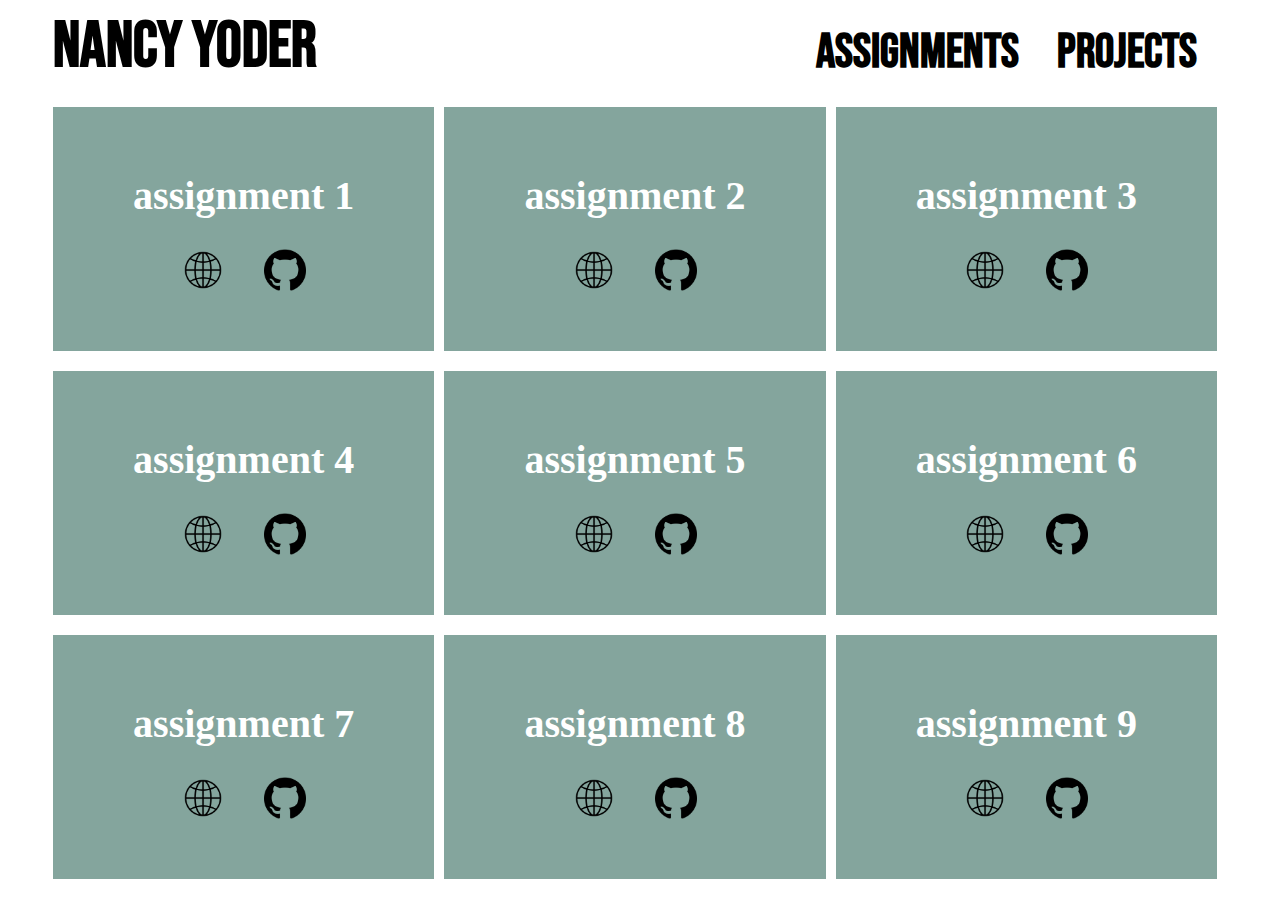
==== assignments.html @ 706b5bf9 "taken out of folder" ====
<!DOCTYPE html>
<html>
    <head>
        <title>FWD Class Portal Assignments</title>
        <meta charset="UTF-8"/>
        <link rel="stylesheet" href="styles.css">
        <link href='https://fonts.googleapis.com/css?family=Bebas Neue' rel='stylesheet'>
    </head>
    <body>
        <div class="wrapper">
            <div class = "top">
                <div class = "logo"><a href="index.html">Nancy Yoder</a></div>
                <div class = "nav">
                    <ul>
                        <li>
                            <a href="assignments.html">Assignments</a>
                        </li>
                        <li>
                            <a href="projects.html">Projects</a>
                        </li>

                    </ul>
                </div>
            </div>

            <div class = "row">
                <div class = "box-4"> 
                    <header class ="assign-head">assignment 1</header>
                    <a href="https://nancyyoder.github.io/fwd-assignment-1/"><img src="globe.png" class="g-hub" alt="globe icon" style="width:42px;height:42px;"></a>
                    <a href="https://github.com/nancyyoder/fwd-assignment-1"><img src="github-logo.png" class="web-site" alt="globe icon" style="width:42px;height:42px;"></a>
                </div>
                <div class = "box-4">
                    <header class ="assign-head">assignment 2</header>
                    <a href="under-construction.html"><img src="globe.png" class="g-hub" alt="globe icon" style="width:42px;height:42px;"></a>
                    <a href="under-construction.html"><img src="github-logo.png" class="web-site" alt="globe icon" style="width:42px;height:42px;"></a>
                </div>
                <div class = "box-4">
                    <header class ="assign-head">assignment 3</header>
                    <a href="under-construction.html"><img src="globe.png" class="g-hub" alt="globe icon" style="width:42px;height:42px;"></a>
                    <a href="under-construction.html"><img src="github-logo.png" class="web-site" alt="globe icon" style="width:42px;height:42px;"></a>
                </div>
            </div>
            <div class = "row">
                <div class = "box-4">
                    <header class ="assign-head">assignment 4</header>
                    <a href="under-construction.html"><img src="globe.png" class="g-hub" alt="globe icon" style="width:42px;height:42px;"></a>
                    <a href="under-construction.html"><img src="github-logo.png" class="web-site" alt="globe icon" style="width:42px;height:42px;"></a>
                </div>
                <div class = "box-4">
                    <header class ="assign-head">assignment 5</header>
                    <a href="under-construction.html"><img src="globe.png" class="g-hub" alt="globe icon" style="width:42px;height:42px;"></a>
                    <a href="under-construction.html"><img src="github-logo.png" class="web-site" alt="globe icon" style="width:42px;height:42px;"></a>
                </div>
                <div class = "box-4">
                    <header class ="assign-head">assignment 6</header>
                    <a href="under-construction.html"><img src="globe.png" class="g-hub" alt="globe icon" style="width:42px;height:42px;"></a>
                    <a href="under-construction.html"><img src="github-logo.png" class="web-site" alt="globe icon" style="width:42px;height:42px;"></a>
                </div>
            </div>
            <div class = "row">
                <div class = "box-4">
                    <header class ="assign-head">assignment 7</header>
                    <a href="under-construction.html"><img src="globe.png" class="g-hub" alt="globe icon" style="width:42px;height:42px;"></a>
                    <a href="under-construction.html"><img src="github-logo.png" class="web-site" alt="globe icon" style="width:42px;height:42px;"></a>
                </div>
                <div class = "box-4">
                    <header class ="assign-head">assignment 8</header>
                    <a href="under-construction.html"><img src="globe.png" class="g-hub" alt="globe icon" style="width:42px;height:42px;"></a>
                    <a href="under-construction.html"><img src="github-logo.png" class="web-site" alt="globe icon" style="width:42px;height:42px;"></a>
                </div>
                <div class = "box-4">
                    <header class ="assign-head">assignment 9</header>
                    <a href="under-construction.html"><img src="globe.png" class="g-hub" alt="globe icon" style="width:42px;height:42px;"></a>
                    <a href="under-construction.html"><img src="github-logo.png" class="web-site" alt="globe icon" style="width:42px;height:42px;"></a>
                </div>
            </div>
        </div>

    </body>

</html>
---- styles.css ----
.wrapper {
    display: flex;  
    flex-flow: row wrap;
    font-weight: bold;
    text-align: center; 
    justify-content: center;
    /* padding: 10px; */
}

.top{
    display: flex;
    /* align-items: stretch;
    padding: 10px; */
    flex: 1 100%;
    margin-right: 45px;
    margin-left: 45px;
}

.logo{
    /* background-color: blanchedalmond; */
    flex: 1 1 70%;
    margin-right: 10px;
    font-size: 4em;
    /* font-size: 4vw; */
    text-align: left;
    font-family: 'Bebas Neue';
}

.nav{
    /* background-color: blanchedalmond; */
    flex: 1 100%;
    margin-left: 10px;
    text-align: right;
}

li {
    font-size: 3em;
    margin-right: 30px;
    font-family: 'Bebas Neue';
    display: inline;
  }

  #assign{
    color: white;
  }

  #assign:hover{
    color:#dddddd;
  }

  a:link {
    text-decoration: none;
    color: black;
  }
  
  a:visited {
    text-decoration: none;
    color: black;
  }
  
  a:hover {
    text-decoration: none;
    color:#635e5e;
  }
  
  a:active {
    text-decoration: none;
    color: black;
  }



.title{
    margin-right: 45px;
    margin-left: 45px;
    margin-top: 0px;
    margin-bottom: 10px;
    background-color: #F5CAC3;
    padding-top: 50px;
    padding-bottom: 50px;
    padding-left: 30px;
    padding-right: 20px;
    flex: 1 100%;
    text-align: left; 
    justify-content: left;
    font-size: 2.5em;
    color: white;
}

.ATLS{
    font-size: 1.8em;
}

.fwd{
  font-size: 2em;
}

.row{
    display: flex;
    align-items: stretch;
    /* padding: 10px; */
    flex: 1 100%;
    height: auto;
    margin-right: 45px;
    margin-left: 45px;
    /* background-color: blue; */
}

.box-1{
    /* margin: 45px; */
    margin-top:10px;
    background-color: #84A59D;
    padding-top: 100px;
    padding-bottom: 100px;
    flex: 1 1 50%;
    font-size: 2.5em;
    margin-right: 10px;
    color: white;
    margin-bottom:10px;
}

.box-2{
    /* margin: 45px; */
    margin-top: 10px;
    background-color: #F8CF8B;
    padding-top: 100px;
    padding-bottom: 100px;
    flex: 1 1 50%;
    font-size: 2.5em;
    margin-left:10px;
    color: black; 
    margin-bottom:10px;
}

.box-3{
  margin-top: 10px;
  background-color: #F8CF8B;
  padding-top: 75px;
  padding-bottom: 75px;
  flex: 1 1 50%;
  font-size: 2.5em;
  margin-right: 10px;
  color: black; 
  margin-bottom:10px;
}


.box-4{
  /* margin: 45px; */
  margin-top:10px;
  background-color: #84A59D;
  padding-top: 50px;
  padding-bottom: 50px;
  flex: 1 1 50%;
  font-size: 2.5em;
  margin-right: 10px;
  color: white;
  margin-bottom:10px;
}

.assign-head{
  /* background-color: blue; */
  margin-top:15px;
  margin-bottom:30px;
  padding:0px;
}

.g-hub{

  margin-right: 15px;

}

.web-site{
  margin-left: 15px;

}

.footer{
    margin-top: 20px;
    margin-left: 45px;
    margin-right: 45px;
    margin-bottom: 20px;
    background-color: #F28482;
    padding: 30px;
    flex: 1 1 100px;
    font-size: 2em;
    color: white;
}

#check-out{
  margin-bottom: 10px;
  font-size: 2em;
}

@media (max-width: 900px) {
    .row {
      flex-direction: column;
    }
    .box-1{
        font-size: 2em;
        margin-right: 0px;
        margin-bottom: 10px;
    }
    .box-2{
        font-size: 2em;
        margin-left: 0px;
        margin-top: 10px;
    }
    .box-3{
      margin-right: 0px;
      font-size:2em;
    }

    .box-4{
      font-size:2em;
      margin-left: 0px;
    }
    .logo{
      font-size: 2em;
    }

    li{
      font-size: 1em;
    }

    .ATLS{
      font-size: 1.5em;
    }
    .fwd{
      font-size: 0.8em;
    }

    #check-out{
      font-size: 0.8em;
    }
  }
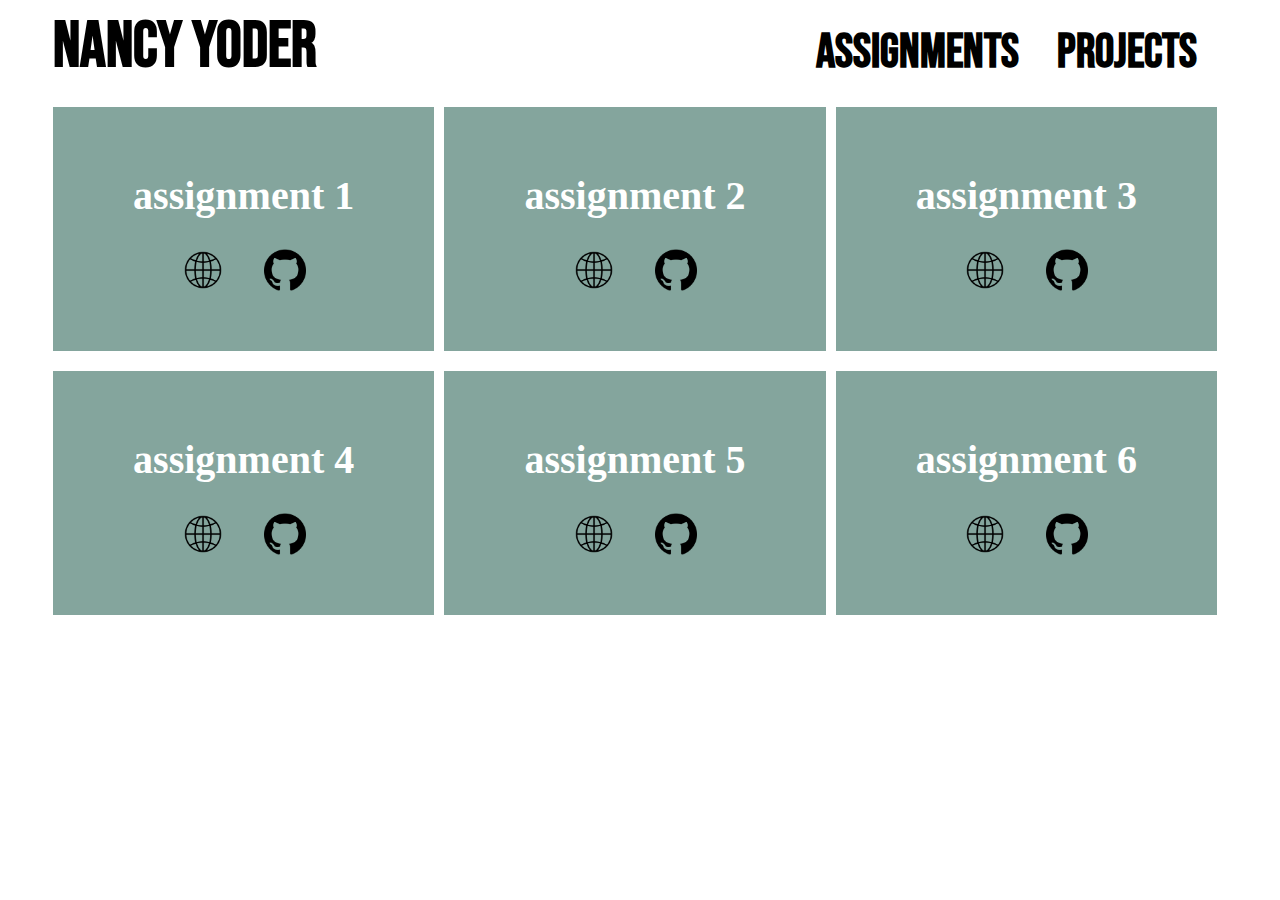
==== commit a2851abd: "added project 3" ====
--- a/assignments.html
+++ b/assignments.html
@@ -31,47 +31,30 @@
                 </div>
                 <div class = "box-4">
                     <header class ="assign-head">assignment 2</header>
-                    <a href="under-construction.html"><img src="globe.png" class="g-hub" alt="globe icon" style="width:42px;height:42px;"></a>
-                    <a href="under-construction.html"><img src="github-logo.png" class="web-site" alt="globe icon" style="width:42px;height:42px;"></a>
+                    <a href="https://nancyyoder.github.io/fwd-assignment-2/"><img src="globe.png" class="g-hub" alt="globe icon" style="width:42px;height:42px;"></a>
+                    <a href="https://github.com/nancyyoder/fwd-assignment-2"><img src="github-logo.png" class="web-site" alt="globe icon" style="width:42px;height:42px;"></a>
                 </div>
                 <div class = "box-4">
                     <header class ="assign-head">assignment 3</header>
-                    <a href="under-construction.html"><img src="globe.png" class="g-hub" alt="globe icon" style="width:42px;height:42px;"></a>
-                    <a href="under-construction.html"><img src="github-logo.png" class="web-site" alt="globe icon" style="width:42px;height:42px;"></a>
+                    <a href="https://nancyyoder.github.io/fwd-assignment-3/"><img src="globe.png" class="g-hub" alt="globe icon" style="width:42px;height:42px;"></a>
+                    <a href="https://github.com/nancyyoder/fwd-assignment-3"><img src="github-logo.png" class="web-site" alt="globe icon" style="width:42px;height:42px;"></a>
                 </div>
             </div>
             <div class = "row">
                 <div class = "box-4">
                     <header class ="assign-head">assignment 4</header>
-                    <a href="under-construction.html"><img src="globe.png" class="g-hub" alt="globe icon" style="width:42px;height:42px;"></a>
-                    <a href="under-construction.html"><img src="github-logo.png" class="web-site" alt="globe icon" style="width:42px;height:42px;"></a>
+                    <a href="https://nancyyoder.github.io/fwd-assignment-4/"><img src="globe.png" class="g-hub" alt="globe icon" style="width:42px;height:42px;"></a>
+                    <a href="https://github.com/nancyyoder/fwd-assignment-4"><img src="github-logo.png" class="web-site" alt="globe icon" style="width:42px;height:42px;"></a>
                 </div>
                 <div class = "box-4">
                     <header class ="assign-head">assignment 5</header>
-                    <a href="under-construction.html"><img src="globe.png" class="g-hub" alt="globe icon" style="width:42px;height:42px;"></a>
-                    <a href="under-construction.html"><img src="github-logo.png" class="web-site" alt="globe icon" style="width:42px;height:42px;"></a>
+                    <a href="https://nancyyoder.github.io/fwd-assignment-5/"><img src="globe.png" class="g-hub" alt="globe icon" style="width:42px;height:42px;"></a>
+                    <a href="https://github.com/nancyyoder/fwd-assignment-5"><img src="github-logo.png" class="web-site" alt="globe icon" style="width:42px;height:42px;"></a>
                 </div>
                 <div class = "box-4">
                     <header class ="assign-head">assignment 6</header>
                     <a href="under-construction.html"><img src="globe.png" class="g-hub" alt="globe icon" style="width:42px;height:42px;"></a>
-                    <a href="under-construction.html"><img src="github-logo.png" class="web-site" alt="globe icon" style="width:42px;height:42px;"></a>
-                </div>
-            </div>
-            <div class = "row">
-                <div class = "box-4">
-                    <header class ="assign-head">assignment 7</header>
-                    <a href="under-construction.html"><img src="globe.png" class="g-hub" alt="globe icon" style="width:42px;height:42px;"></a>
-                    <a href="under-construction.html"><img src="github-logo.png" class="web-site" alt="globe icon" style="width:42px;height:42px;"></a>
-                </div>
-                <div class = "box-4">
-                    <header class ="assign-head">assignment 8</header>
-                    <a href="under-construction.html"><img src="globe.png" class="g-hub" alt="globe icon" style="width:42px;height:42px;"></a>
-                    <a href="under-construction.html"><img src="github-logo.png" class="web-site" alt="globe icon" style="width:42px;height:42px;"></a>
-                </div>
-                <div class = "box-4">
-                    <header class ="assign-head">assignment 9</header>
-                    <a href="under-construction.html"><img src="globe.png" class="g-hub" alt="globe icon" style="width:42px;height:42px;"></a>
-                    <a href="under-construction.html"><img src="github-logo.png" class="web-site" alt="globe icon" style="width:42px;height:42px;"></a>
+                    <a href="https://github.com/nancyyoder/fwd-assignment-6"><img src="github-logo.png" class="web-site" alt="globe icon" style="width:42px;height:42px;"></a>
                 </div>
             </div>
         </div>
